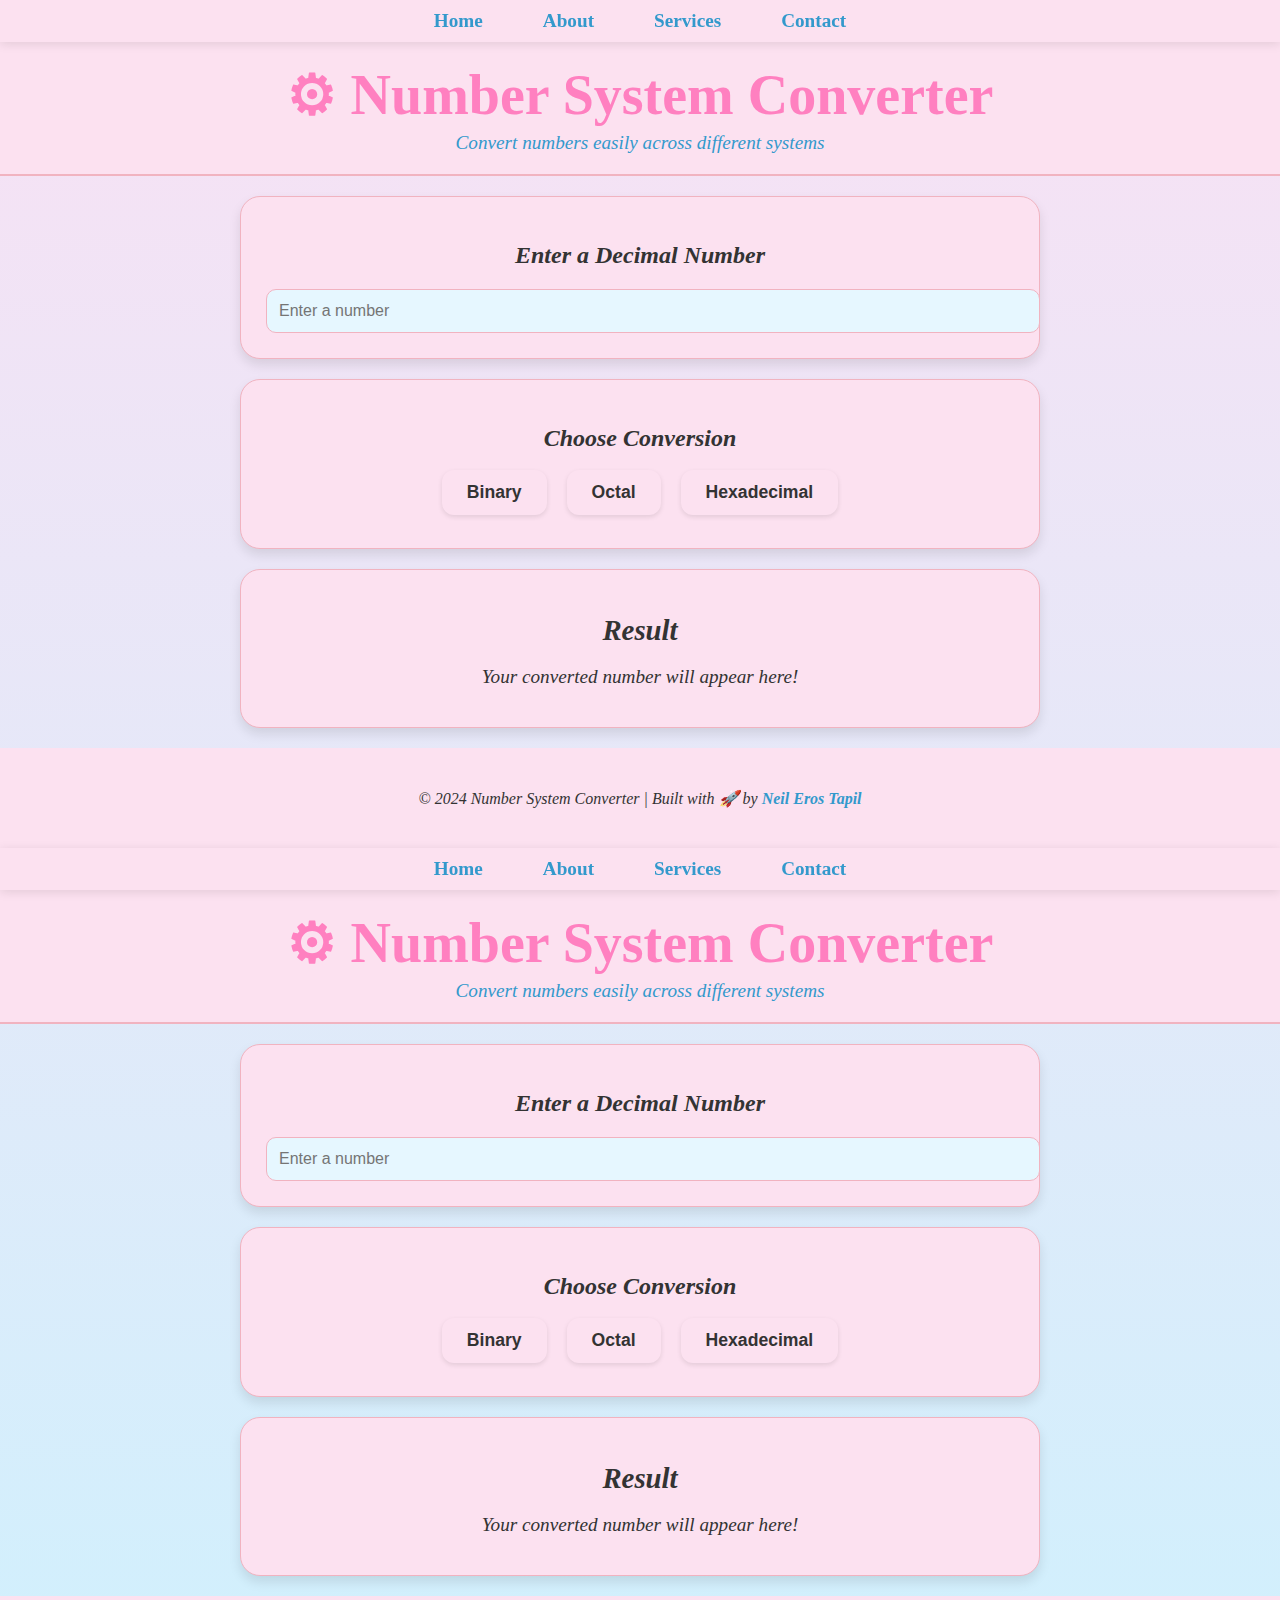
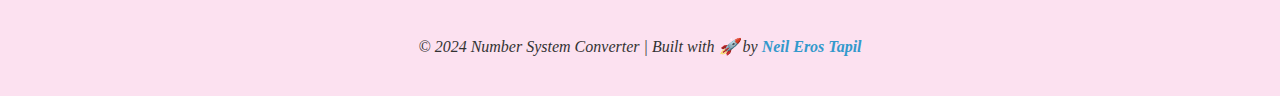
==== index.html @ 36981f84 "Add files via upload" ====
<!DOCTYPE html>
<html>
<head>
    <title>Number System Converter</title>
    <link rel="stylesheet" href="style.css">
</head>
<body><!DOCTYPE html>
    <html lang="en">
    <head>
        <meta charset="UTF-8">
        <meta name="viewport" content="width=device-width, initial-scale=1.0">
        <title>Number System Converter</title>
        <link rel="stylesheet" href="style.css">
    </head>
    <body>
        <!-- Navigation Bar -->
        <nav>
            <ul>
                <li><a href="home.html">Home</a></li>
                <li><a href="about.html">About</a></li>
                <li><a href="services.html">Services</a></li>
                <li><a href="contact.html">Contact</a></li>
            </ul>
        </nav>
    
        <header id="home">
            <h1>⚙ Number System Converter</h1>
            <p>Convert numbers easily across different systems</p>
        </header>
    
        <main>
            <section class="converter" id="about">
                <div class="card">
                    <h2>Enter a Decimal Number</h2>
                    <input type="number" id="decimalInput" placeholder="Enter a number">
                </div>
    
                <div class="card">
                    <h2>Choose Conversion</h2>
                    <button onclick="convert('binary')">Binary</button>
                    <button onclick="convert('octal')">Octal</button>
                    <button onclick="convert('hex')">Hexadecimal</button>
                </div>
    
                <div class="card result-card" id="services">
                    <h2>Result</h2>
                    <p id="result">Your converted number will appear here!</p>
                </div>
            </section>
        </main>
    
        <footer id="contact">
            <p>© 2024 Number System Converter | Built with 🚀 by <a href="https://facebook.com/erosgodmode" target="_blank">Neil Eros Tapil</a></p>
        </footer>
    
        <script src="script.js"></script>
    </body>
    </html>
    
    <!-- Navigation Bar -->
    <nav>
        <ul>
            <li><a href="home.html">Home</a></li>
            <li><a href="about.html">About</a></li>
            <li><a href="services.html">Services</a></li>
            <li><a href="contact.html">Contact</a></li>
        </ul>
    </nav>

    <header id="home">
        <h1>⚙ Number System Converter</h1>
        <p>Convert numbers easily across different systems</p>
    </header>

    <main>
        <section class="converter" id="about">
            <div class="card">
                <h2>Enter a Decimal Number</h2>
                <input type="number" id="decimalInput" placeholder="Enter a number">
            </div>

            <div class="card">
                <h2>Choose Conversion</h2>
                <button onclick="convert('binary')">Binary</button>
                <button onclick="convert('octal')">Octal</button>
                <button onclick="convert('hex')">Hexadecimal</button>
            </div>

            <div class="card result-card" id="services">
                <h2>Result</h2>
                <p id="result">Your converted number will appear here!</p>
            </div>
        </section>
    </main>

    <footer id="contact">
        <p>© 2024 Number System Converter | Built with 🚀 by <a href="https://facebook.com/erosgodmode" target="_blank">Neil Eros Tapil</a></p>
    </footer>

    <script src="script.js"></script>
</body>
</html>
---- style.css ----
body {
    font-family: 'Georgia', serif;
    margin: 0;
    padding: 0;
    background: linear-gradient(to bottom, #f8e1f4, #d0f0fd);
    color: #333333;
    height: 100%;
    display: flex;
    flex-direction: column;
}


nav {
    background-color: #fce1f0;
    padding: 10px 0;
    position: sticky;
    top: 0;
    z-index: 10;
    box-shadow: 0 2px 10px rgba(0, 0, 0, 0.1);
}

nav ul {
    list-style: none;
    display: flex;
    justify-content: center;
    margin: 0;
    padding: 0;
}

nav ul li {
    margin: 0 15px;
}

nav ul li a {
    text-decoration: none;
    color: #3399cc;
    font-size: 1.2em;
    font-weight: bold;
    transition: color 0.3s ease, background-color 0.3s ease;
    padding: 5px 15px;
    border-radius: 25px;
}

nav ul li a:hover {
    color: #ffffff;
    background-color: #3399cc;
    transform: scale(1.1);
}


header {
    text-align: center;
    background-color: #fce1f0;
    color: #333333; 
    padding: 20px;
    border-bottom: 2px solid #f1b3c0;
}

header h1 {
    margin: 0;
    font-size: 3.5em;
    color: #ff80c0; 
}

header p {
    margin: 5px 0 0;
    font-size: 1.2em;
    font-style: italic;
    color: #3399cc; 
}


main {
    padding: 20px;
    flex: 1;
}


.converter {
    max-width: 800px;
    margin: 0 auto;
    display: grid;
    grid-template-columns: 1fr;
    gap: 20px;
}

.card {
    background: #fce1f0; 
    border: 1px solid #f1b3c0;
    border-radius: 20px;
    box-shadow: 0 6px 12px rgba(0, 0, 0, 0.1);
    padding: 25px;
    text-align: center;
    transition: transform 0.3s ease, box-shadow 0.3s ease;
}

.card:hover {
    transform: scale(1.05);
    box-shadow: 0 8px 16px rgba(0, 0, 0, 0.15);
}

.card h2 {
    margin-bottom: 10px;
    color: #ff80c0; 
    font-style: italic;
    color: #333333;
}

.card input {
    width: 100%;
    padding: 12px;
    font-size: 1em;
    border: 1px solid #f1b3c0;
    border-radius: 10px;
    margin-top: 10px;
    outline: none;
    background-color: #e6f7ff; 
    color: #333333;
}

.card input:focus {
    border-color: #3399cc; 
}


button {
    background-color: #fce1f0;
    color: #333333;
    border: none;
    border-radius: 12px;
    padding: 12px 25px;
    font-size: 1.1em;
    cursor: pointer;
    margin: 8px;
    transition: all 0.3s ease;
    font-weight: bold;
    box-shadow: 0 2px 5px rgba(0, 0, 0, 0.1);
}

button:hover {
    background-color: #3399cc;
    box-shadow: 0 4px 10px rgba(0, 0, 0, 0.15);
}


.result-card {
    background-color: #fce1f0;
    border: 1px solid #f1b3c0;
    border-radius: 20px;
    padding: 20px;
    color: #3399cc;
    font-size: 1.2em;
    font-style: italic;
    color: #333333;
}


footer {
    display: flex;
    justify-content: center;
    align-items: center;
    height: 100px;
    background-color: #fce1f0;
    color: #333333;
    font-size: 1em;
    font-style: italic;
    margin: 0;
    position: relative;
}

footer a {
    color: #3399cc;
    text-decoration: none;
    font-weight: bold;
}

footer a:hover {
    color: #ffffff;
    background-color: #3399cc;
    text-decoration: underline;
}
---- style.css ----
body {
    font-family: 'Georgia', serif;
    margin: 0;
    padding: 0;
    background: linear-gradient(to bottom, #f8e1f4, #d0f0fd);
    color: #333333;
    height: 100%;
    display: flex;
    flex-direction: column;
}


nav {
    background-color: #fce1f0;
    padding: 10px 0;
    position: sticky;
    top: 0;
    z-index: 10;
    box-shadow: 0 2px 10px rgba(0, 0, 0, 0.1);
}

nav ul {
    list-style: none;
    display: flex;
    justify-content: center;
    margin: 0;
    padding: 0;
}

nav ul li {
    margin: 0 15px;
}

nav ul li a {
    text-decoration: none;
    color: #3399cc;
    font-size: 1.2em;
    font-weight: bold;
    transition: color 0.3s ease, background-color 0.3s ease;
    padding: 5px 15px;
    border-radius: 25px;
}

nav ul li a:hover {
    color: #ffffff;
    background-color: #3399cc;
    transform: scale(1.1);
}


header {
    text-align: center;
    background-color: #fce1f0;
    color: #333333; 
    padding: 20px;
    border-bottom: 2px solid #f1b3c0;
}

header h1 {
    margin: 0;
    font-size: 3.5em;
    color: #ff80c0; 
}

header p {
    margin: 5px 0 0;
    font-size: 1.2em;
    font-style: italic;
    color: #3399cc; 
}


main {
    padding: 20px;
    flex: 1;
}


.converter {
    max-width: 800px;
    margin: 0 auto;
    display: grid;
    grid-template-columns: 1fr;
    gap: 20px;
}

.card {
    background: #fce1f0; 
    border: 1px solid #f1b3c0;
    border-radius: 20px;
    box-shadow: 0 6px 12px rgba(0, 0, 0, 0.1);
    padding: 25px;
    text-align: center;
    transition: transform 0.3s ease, box-shadow 0.3s ease;
}

.card:hover {
    transform: scale(1.05);
    box-shadow: 0 8px 16px rgba(0, 0, 0, 0.15);
}

.card h2 {
    margin-bottom: 10px;
    color: #ff80c0; 
    font-style: italic;
    color: #333333;
}

.card input {
    width: 100%;
    padding: 12px;
    font-size: 1em;
    border: 1px solid #f1b3c0;
    border-radius: 10px;
    margin-top: 10px;
    outline: none;
    background-color: #e6f7ff; 
    color: #333333;
}

.card input:focus {
    border-color: #3399cc; 
}


button {
    background-color: #fce1f0;
    color: #333333;
    border: none;
    border-radius: 12px;
    padding: 12px 25px;
    font-size: 1.1em;
    cursor: pointer;
    margin: 8px;
    transition: all 0.3s ease;
    font-weight: bold;
    box-shadow: 0 2px 5px rgba(0, 0, 0, 0.1);
}

button:hover {
    background-color: #3399cc;
    box-shadow: 0 4px 10px rgba(0, 0, 0, 0.15);
}


.result-card {
    background-color: #fce1f0;
    border: 1px solid #f1b3c0;
    border-radius: 20px;
    padding: 20px;
    color: #3399cc;
    font-size: 1.2em;
    font-style: italic;
    color: #333333;
}


footer {
    display: flex;
    justify-content: center;
    align-items: center;
    height: 100px;
    background-color: #fce1f0;
    color: #333333;
    font-size: 1em;
    font-style: italic;
    margin: 0;
    position: relative;
}

footer a {
    color: #3399cc;
    text-decoration: none;
    font-weight: bold;
}

footer a:hover {
    color: #ffffff;
    background-color: #3399cc;
    text-decoration: underline;
}
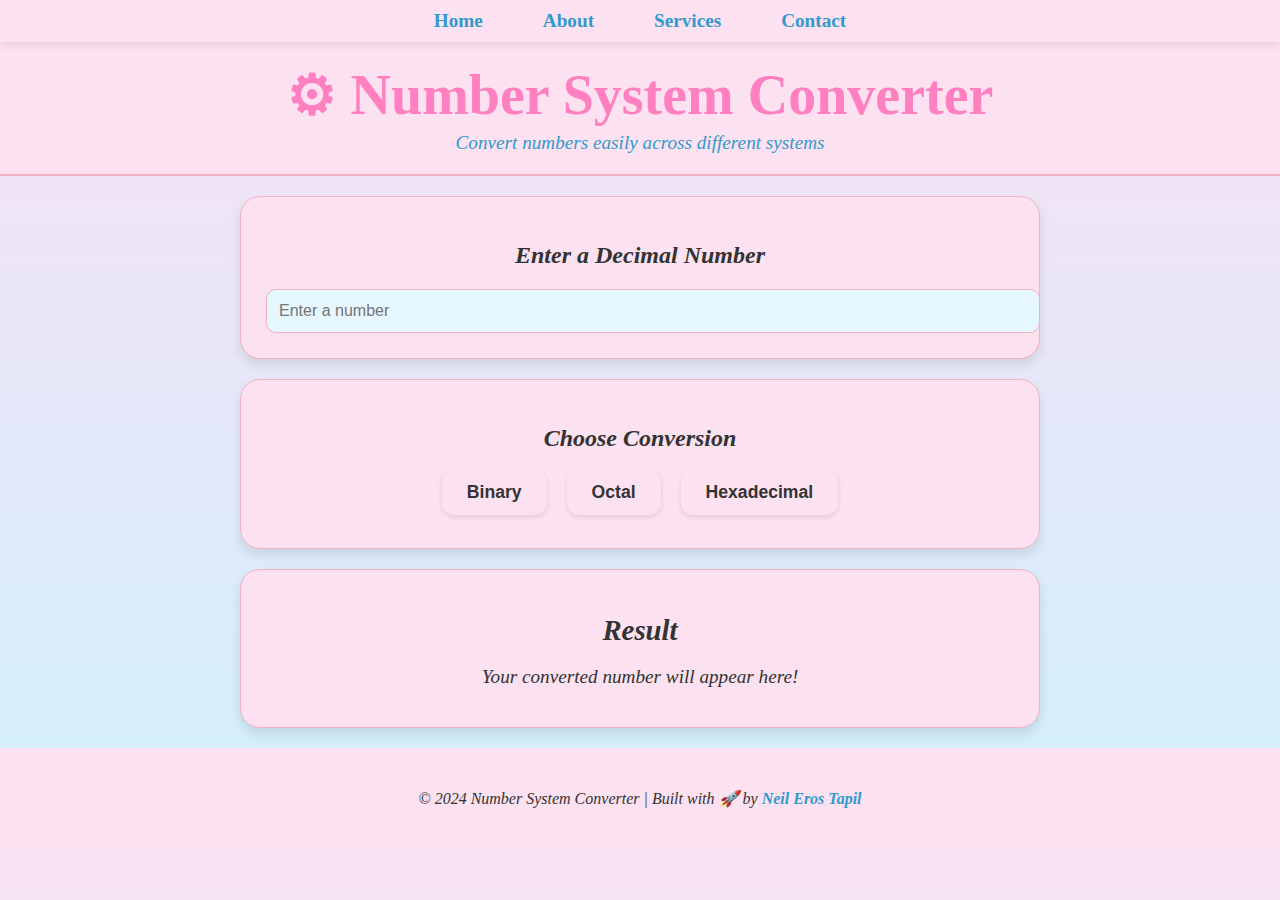
==== commit 5d7605e5: "Update index.html" ====
--- a/index.html
+++ b/index.html
@@ -56,47 +56,3 @@
         <script src="script.js"></script>
     </body>
     </html>
-    
-    <!-- Navigation Bar -->
-    <nav>
-        <ul>
-            <li><a href="home.html">Home</a></li>
-            <li><a href="about.html">About</a></li>
-            <li><a href="services.html">Services</a></li>
-            <li><a href="contact.html">Contact</a></li>
-        </ul>
-    </nav>
-
-    <header id="home">
-        <h1>⚙ Number System Converter</h1>
-        <p>Convert numbers easily across different systems</p>
-    </header>
-
-    <main>
-        <section class="converter" id="about">
-            <div class="card">
-                <h2>Enter a Decimal Number</h2>
-                <input type="number" id="decimalInput" placeholder="Enter a number">
-            </div>
-
-            <div class="card">
-                <h2>Choose Conversion</h2>
-                <button onclick="convert('binary')">Binary</button>
-                <button onclick="convert('octal')">Octal</button>
-                <button onclick="convert('hex')">Hexadecimal</button>
-            </div>
-
-            <div class="card result-card" id="services">
-                <h2>Result</h2>
-                <p id="result">Your converted number will appear here!</p>
-            </div>
-        </section>
-    </main>
-
-    <footer id="contact">
-        <p>© 2024 Number System Converter | Built with 🚀 by <a href="https://facebook.com/erosgodmode" target="_blank">Neil Eros Tapil</a></p>
-    </footer>
-
-    <script src="script.js"></script>
-</body>
-</html>
